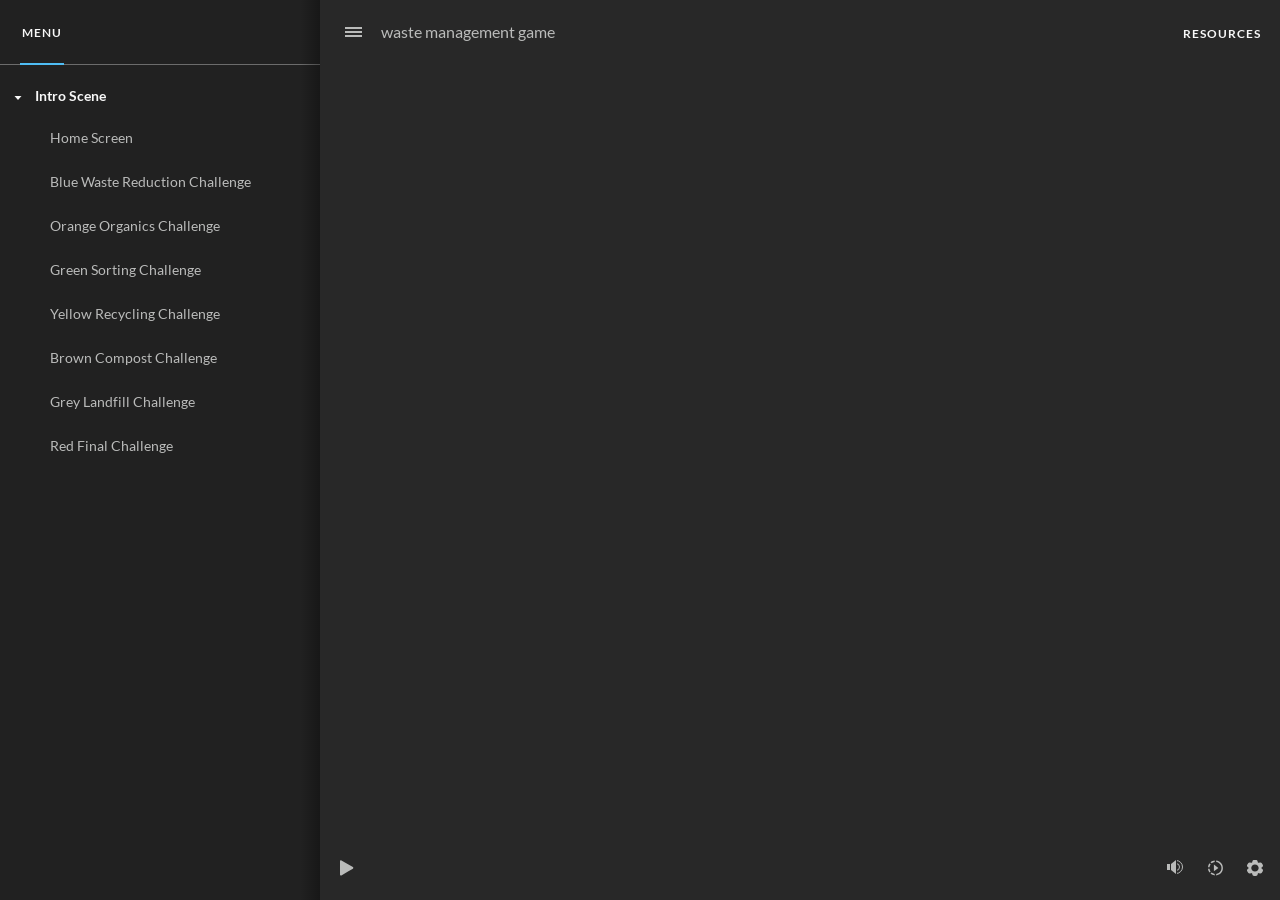
==== index.html @ 579b5b1a "Create index.html" ====
<!doctype html>
<html lang="en-US">
<head>
  <meta charset="utf-8">
  <!-- Created using Storyline 360 x64 - http://www.articulate.com  -->
  <!-- version: 3.101.34961.0 -->
  <title>waste management game</title>
  <meta http-equiv="x-ua-compatible" content="IE=edge"/>
  <meta name="viewport" content="width=device-width,initial-scale=1,user-scalable=no,shrink-to-fit=no,minimal-ui"/>
  <meta name="apple-mobile-web-app-capable" content="yes"/>
  <style>
    html, body { height: 100%; padding: 0; margin: 0 }
    #app { height: 100%; width: 100%; }
  </style>

  <script>
    window.DS = {};
    window.globals = {
      DATA_PATH_BASE: '',
      HAS_FRAME: true,
      HAS_SLIDE: true,

      lmsPresent: true,
      tinCanPresent: false,
      cmi5Present: false,
      aoSupport: false,
      scale: 'Scaled',
      captureRc: false,
      browserSize: 'optimal',
      bgColor: '#282828',
      features: 'DropInBase,JsApiBasics,MultipleQuizTracking,NativePrompts,PlayerSizeOption,TextEntryCharacterLimit',
      themeName: 'unified',
      preloaderColor: '#FFFFFF',
      suppressAnalytics: false,
      productChannel: 'stable',
      publishSource: 'storyline',
      aid: 'aid|985fb593-f6d6-5fd6-b647-81099aec6aef',
      cid: 'd5b5bc59-eb85-4225-a0cb-ba77ba2bf083',
      playerVersion: '3.101.34961.0',
      publishTimestamp: '2026-03-17T21:05:10.3925092Z',
      maxIosVideoElements: 10,
      connectionSettings: { message: 'You%20are%20offline.%20Trying%20to%20reconnect...', useDarkTheme: false, mode: 'disabled' },
      hasFeature: function(feature) {
        return this.features.split(',').includes(feature);
      },
      
      parseParams: function(qs) {
        if (window.globals.parsedParams != null) {
          return window.globals.parsedParams;
        }
        qs = (qs || window.location.search.substr(1)).split('+').join(' ');
        var params = {},
            tokens,
            re = /[?&]?([^=]+)=([^&]*)/g;

        while (tokens = re.exec(qs)) {
          params[decodeURIComponent(tokens[1]).trim()] =
            decodeURIComponent(tokens[2]).trim();
        }
        window.globals.parsedParams = params;
        return params;
      }

    };

    if (window.flagsUnderTest != null) {
      window.globals.features = window.flagsUnderTest.reduce((accum, feature) => {
        if (!accum.includes(feature)) {
          accum.push(feature);
        }
        return accum;
      }, window.globals.features.split(',')).join();
    }
  </script>
  <script>
    var isIe11 = ('ActiveXObject' in window || window.MSBlobBuilder != null)
      && window.msCrypto != null && !window.ActiveXObject;
    if (isIe11) {
      window.globals.unsupportedBrowser = true;
      document.write(atob('[base64]'));
    }
  </script>

  <script>
    if (window.globals.hasFeature('Localization')) {
      
      
    }
  </script>

  <script src="lms/scormdriver.js" charset="utf-8"></script>
  <script>window.THREE = { };</script>
  
</head>
<body style="background: #282828" class="cs-HTML theme-unified">
  <!-- 360 -->
  <script>!function(){var e,i=/iPhone/i,o=/iPod/i,n=/iPad/i,t=/\biOS-universal(?:.+)Mac\b/i,r=/\bAndroid(?:.+)Mobile\b/i,a=/Android/i,d=/(?:SD4930UR|\bSilk(?:.+)Mobile\b)/i,p=/Silk/i,l=/Windows Phone/i,u=/\bWindows(?:.+)ARM\b/i,b=/BlackBerry/i,s=/BB10/i,c=/Opera Mini/i,f=/\b(CriOS|Chrome)(?:.+)Mobile/i,h=/Mobile(?:.+)Firefox\b/i,v=function(e){return void 0!==e&&"MacIntel"===e.platform&&"number"==typeof e.maxTouchPoints&&e.maxTouchPoints>1&&"undefined"==typeof MSStream};e=function(e){var m={userAgent:"",platform:"",maxTouchPoints:0};e||"undefined"==typeof navigator?"string"==typeof e?m.userAgent=e:e&&e.userAgent&&(m={userAgent:e.userAgent,platform:e.platform,maxTouchPoints:e.maxTouchPoints||0}):m={userAgent:navigator.userAgent,platform:navigator.platform,maxTouchPoints:navigator.maxTouchPoints||0};var g=m.userAgent,y=g.split("[FBAN");void 0!==y[1]&&(g=y[0]),void 0!==(y=g.split("Twitter"))[1]&&(g=y[0]);var A=function(e){return function(i){return i.test(e)}}(g),w={apple:{phone:A(i)&&!A(l),ipod:A(o),tablet:!A(i)&&(A(n)||v(m))&&!A(l),universal:A(t),device:(A(i)||A(o)||A(n)||A(t)||v(m))&&!A(l)},amazon:{phone:A(d),tablet:!A(d)&&A(p),device:A(d)||A(p)},android:{phone:!A(l)&&A(d)||!A(l)&&A(r),tablet:!A(l)&&!A(d)&&!A(r)&&(A(p)||A(a)),device:!A(l)&&(A(d)||A(p)||A(r)||A(a))||A(/\bokhttp\b/i)},windows:{phone:A(l),tablet:A(u),device:A(l)||A(u)},other:{blackberry:A(b),blackberry10:A(s),opera:A(c),firefox:A(h),chrome:A(f),device:A(b)||A(s)||A(c)||A(h)||A(f)},any:!1,phone:!1,tablet:!1};return w.any=w.apple.device||w.android.device||w.windows.device||w.other.device,w.phone=w.apple.phone||w.android.phone||w.windows.phone,w.tablet=w.apple.tablet||w.android.tablet||w.windows.tablet,w}(),"object"==typeof exports&&"undefined"!=typeof module?module.exports=e:"function"==typeof define&&define.amd?define((function(){return e})):this.isMobile=e}();
    window.isMobile.apple.tablet = window.isMobile.apple.tablet ||
      (navigator.platform === 'MacIntel' && navigator.maxTouchPoints > 1);
    window.isMobile.apple.device = window.isMobile.apple.device || window.isMobile.apple.tablet;
    window.isMobile.tablet = window.isMobile.tablet || window.isMobile.apple.tablet;
    window.isMobile.any = window.isMobile.any || window.isMobile.apple.tablet;
  </script>

  <div id="focus-sink" tabindex="-1"></div>

  <div id="preso"></div>
  <script>
    (function() {

      var classTypes = [ 'desktop', 'mobile', 'phone', 'tablet' ];

      var addDeviceClasses = function(prefix, testObj) {
        var curr, i;
        for (i = 0; i < classTypes.length; i++) {
          curr = classTypes[i];
          if (testObj[curr]) {
            document.body.classList.add(prefix + curr);
          }
        }
      };

      var params = window.globals.parseParams(),
          isDevicePreview = params.devicepreview === '1',
          isPhoneOverride = params.deviceType === 'phone' || (isDevicePreview && params.phone == '1'),
          isTabletOverride = (params.deviceType === 'tablet' || isDevicePreview) && !isPhoneOverride,
          isMobileOverride = isPhoneOverride || isTabletOverride;

      var deviceView = {
        desktop: !window.isMobile.any && !isMobileOverride,
        mobile: window.isMobile.any || isMobileOverride,
        phone: isPhoneOverride || (window.isMobile.phone && !isTabletOverride),
        tablet: isTabletOverride || window.isMobile.tablet
      };

      window.globals.deviceView = deviceView;
      window.isMobile.desktop = !window.isMobile.any;
      window.isMobile.mobile = window.isMobile.any;

      addDeviceClasses('view-', deviceView);

    })();
  </script>
  
  <script src='story_content/triggers.js' type=text/javascript></script>
<script src='story_content/user.js' type=text/javascript></script>
  <div class="slide-loader"></div>

  <script>
    var doc = document, loader = doc.body.querySelector('.slide-loader'); [ 1, 2, 3 ].forEach(function(n) { var d = doc.createElement('div'); d.style.backgroundColor = window.globals.preloaderColor; d.classList.add('mobile-loader-dot'); d.classList.add('dot' + n); loader.appendChild(d); });
  </script>

  <div class="mobile-load-title-overlay" style="display: none">
    <div class="mobile-load-title">waste management game</div>
  </div>

  <div class="mobile-chrome-warning"></div>

  
<style>
  .warn-connection-dialog {
    display: none;
    background: transparent;
    pointer-events: all;
    position: fixed;
    left: 0;
    top: 0;
    width: 100%;
    height: 100%;
    z-index: 999;
  }

  .warn-connection-content {
    pointer-events: all;
    border-radius: 4px;
    background: white;
    border: 1px solid #E7E7E7;
    color: #333333;
    box-shadow: 0 2px 4px rgba(0, 0, 0, 0.25);
    transition: all 150ms ease-out;
    position: absolute;
    white-space: nowrap;
  }

  .view-phone.is-landscape .warn-connection-content {
    left: 23px;
    bottom: 23px;
  }

  .view-tablet.is-landscape .warn-connection-content {
    left: 50%;
    top: 20px;
    transform: translateX(-50%);
  }

  .view-mobile.is-portrait .warn-connection-content {
    transform: translate(-50%, calc(-100% - 15px));
  }

  .warn-connection-content p {
    display: inline-block;
    margin: 0 8px 0 0;
    line-height: 33px;
    font-size: 11px;
  }

  .warn-connection-content svg {
    position: relative;
    vertical-align: middle;
    margin: 0 2px 2px 8px;
  }

  .view-desktop .warn-connection-content {
    left: 1.5em;
    bottom: 1.5em;
  }

  .view-desktop .warn-connection-content p {
    font-size: 1.1em;
  }

  .is-offline .warn-connection-dialog {
    display: block;
  }

  .is-offline .cs-panel * {
    pointer-events: none !important;
  }

  .is-offline .cs-panel {
    pointer-events: all !important;
  }

  .is-offline #nav-controls * {
    pointer-events: none !important;
  }

  .is-offline #nav-controls {
    pointer-events: all !important;
  }
</style>

<div class="warn-connection-dialog" role="alertdialog" aria-modal="true" tabindex="0" aria-labelledby="warn-connection-message">
  <div class="warn-connection-content">
    <svg width="17" height="15" viewBox="0 0 17 15" xmlns="http://www.w3.org/2000/svg">
      <path fill="#8F0000" stroke="white" d="M16.07,12.98 L15.88,12.23 L9.51,1.21 C8.97,0.26,7.6,0.26,7.06,1.21 L0.69,12.23 C0.15,13.16,0.81,14.36,1.91,14.36 H14.65 C15.47,14.36,16.05,13.7,16.07,12.98 Z"/>
      <path fill="white" stroke="white" d="M8.58,5.5 C8.35,5.28,8.5,5.35,8.21,5.32 C8.09,5.35,7.97,5.49,7.96,5.67 C7.97,5.79,7.98,5.92,7.98,6.04 L7.98,6.04 C7.99,6.17,8,6.31,8.01,6.43 L8.01,6.44 C8.03,6.92,8.06,7.41,8.09,7.9 L8.09,7.9 C8.12,8.39,8.14,8.88,8.17,9.37 C8.17,9.39,8.18,9.42,8.2,9.44 C8.23,9.46,8.25,9.47,8.28,9.47 C8.31,9.47,8.34,9.46,8.35,9.44 C8.37,9.43,8.38,9.4,8.39,9.35 L8.39,9.34 C8.39,9.24,8.4,9.15,8.4,9.05 L8.4,9.05 C8.41,8.96,8.41,8.86,8.42,8.75 C8.43,8.44,8.45,8.12,8.47,7.81 L8.47,7.81 C8.49,7.49,8.51,7.18,8.53,6.87 C8.55,6.46,8.56,6.05,8.59,5.64 L8.6,5.62 C8.6,5.57,8.59,5.53,8.58,5.5 L8.21,5.32 Z"/>
      <circle fill="white" stroke="white" cx="8.3" cy="11.35" r="0.3"/>
    </svg>
    <p id="warn-connection-message">You are offline. Trying to reconnect...</p>
  </div>
</div>

<script>
  (function() {
    window.DS.connection = {
      warningShown: false,
      assets: {},
      loadingAssetGroup: false,
      retryDelay: 500
    };

    var connectionSettings = window.globals.connectionSettings || {};

    var useConnectionMessages = window.AbortController != null &&
      window.location.protocol != 'file:' &&
      connectionSettings.mode === 'normal';

    window.DS.connection.useConnectionMessages = useConnectionMessages;

    var assetCount = 0;
    var checkLoadedId;


    if (useConnectionMessages && connectionSettings != null) {
      var contentEl = document.querySelector('.warn-connection-content');
      var messageEl = contentEl.querySelector('p');

      if (connectionSettings.useDarkTheme) {
        contentEl.style.borderColor = '#BABBBA';
        contentEl.style.backgroundColor = '#282828';
        contentEl.style.color = '#FFFFFF';
      }

      if (connectionSettings.message != null) {
        messageEl.textContent = window.decodeURIComponent(connectionSettings.message);
      }
    }

    function checkAssetsReady() {
      for (var i in DS.connection.assets) {
        if (!DS.connection.assets[i].success) {
          return false;
        }
      }
      return true;
    }

    function stopAssetGroup() {
      if (!useConnectionMessages) { return; }

      assetCount = 0;

      DS.connection.oldAssetGroup = DS.connection.assets;
      DS.connection.assets = {};
      DS.connection.loadingAssetGroup = false;
      clearInterval(checkLoadedId);
    }

    function startAssetGroup() {
      if (!useConnectionMessages) { return; }
      var ticks = 0;
      clearInterval(checkLoadedId);
      checkLoadedId = setInterval(function() {
        var loaded = 0;
        if (assetCount === 0 && loaded === 0) {
          clearInterval(checkLoadedId);
          return;
        }

        for (var i in DS.connection.assets) {
          if (DS.connection.assets[i].success) {
            loaded++;
          }
        }

        if (assetCount === loaded && checkAssetsReady()) {
          for (var i in DS.connection.assets) {
            if (DS.connection.assets[i].action) {
              DS.connection.assets[i].action();
            }
          }
          hideWarning();
          stopAssetGroup();
        }
      }, 100)
    }

    function requiredAsset(url, action, retry, type) {
      if (!useConnectionMessages) { return; }
      if (DS.connection.assets[url]) { return; }

      DS.connection.assets[url] = {
        success: false, action: action, retry: retry, type: type
      };
      assetCount = Object.keys(DS.connection.assets).length;
      if (!DS.connection.loadingAssetGroup) {
        startAssetGroup();
      }
      DS.connection.loadingAssetGroup = true;
    }

    function assetLoaded(url) {
      if (!useConnectionMessages) { return; }
      if (DS.connection.assets[url]) {
        DS.connection.assets[url].success = true;
      }
    }

    function assetFailed(url) {
      if (!useConnectionMessages) { return; }
      if (!DS.connection.assets[url]) {
        if (/\.js$/.test(url) && url.indexOf('transcripts') === -1) {
          setTimeout(function() {
            if (DS.connection.lastSlideLoaded != null) {
              DS.connection.lastSlideLoaded();
            }
          }, DS.connection.retryDelay);
        }
        return;
      }
      if (!DS.connection.warningShown) { showWarning(); }
      if (DS.connection.assets[url].retry) {
        setTimeout(function() {
          if (!DS.connection.assets[url].success) {
            DS.connection.assets[url].retry()
          }
        }, DS.connection.retryDelay);
      }
    }

    function hideWarning() {
      document.body.classList.remove('is-offline');
      DS.connection.warningShown = false;
      enableKeys();
    }
    DS.connection.hideWarning = hideWarning

    function showWarning(btn) {
      document.body.classList.add('is-offline')
      DS.connection.warningShown = true;
      updateWarningPosition();
      disableKeys();
    }

    function updateWarningPosition() {
      if (!DS.connection.warningShown) {
        return;
      }

      var isPortrait = document.body.classList.contains('is-portrait');
      var isMobile = document.body.classList.contains('view-mobile');
      var warningEl = document.querySelector('.warn-connection-content');

      if (isPortrait && isMobile) {
        var slide = document.querySelector('.primary-slide');
        var slideRect = slide != null
          ? slide.getBoundingClientRect()
          : { top: window.innerHeight, left: 0, width: window.innerWidth };

        warningEl.style.top = `${slideRect.top}px`
        warningEl.style.left = `${slideRect.left + slideRect.width / 2}px`
      } else {
        warningEl.style.top = null;
        warningEl.style.left = null;
      }

      window.requestAnimationFrame(updateWarningPosition);
    }

    function onDisableKeyDown(e) {
      e.preventDefault();
      e.stopImmediatePropagation();
    }

    function onDisableKeyUp(e) {
      e.preventDefault();
      e.stopImmediatePropagation();
    }

    var accStyle = document.createElement('style');
    var warnDialogEl = document.querySelector('.warn-connection-dialog');

    function disableKeys() {
      if (DS.views && DS.views.nsStack && DS.views.nsStack.length === 1) {
        DS.views.nsStack[0].tabReachable = false
        DS.views.nsStack[0].updateTabIndex(true, true);
      }

      accStyle.innerHTML = '.acc-shadow-dom { display: none; }';
      document.body.appendChild(accStyle);

      warnDialogEl.parentNode.append(warnDialogEl);
      warnDialogEl.focus();
    }

    function enableKeys() {
      accStyle.remove();
      if (DS.views && DS.views.nsStack && DS.views.nsStack.length === 1 && DS.views.nsStack[0].name === '_frame') {
        DS.views.nsStack[0].tabReachable = true;
        DS.views.nsStack[0].updateTabIndex();
      }
    }

    // these will all be noops if the feature flag isn't set in
    // the data and `window.globals.features`
    DS.connection.requiredAsset = requiredAsset;
    DS.connection.assetLoaded = assetLoaded;
    DS.connection.assetFailed = assetFailed;
    DS.connection.stopAssetGroup = stopAssetGroup;
    DS.connection.startAssetGroup = startAssetGroup;
  })();
</script>


  <script>
    
    if (window.autoSpider && window.vInterfaceObject) {
      document.querySelector('.mobile-load-title-overlay').style.display = 'none';
    }
  </script>

  

  <link rel="stylesheet" href="html5/data/css/output.min.css" data-noprefix/>
</body>
<script src="html5/lib/scripts/bootstrapper.min.js"></script>
</html>
---- html5/data/css/output.min.css ----
@font-face {
  font-family: 'LatoBold Charset1_ Bold071A16AF';
  src: url('[data-uri]');
  font-style: normal;
  font-weight: normal;
}
@font-face {
  font-family: 'Lato Charset1_ 6nSpJlQJ86AD3298';
  src: url('[data-uri]');
  font-style: normal;
  font-weight: normal;
}
@font-face {
  font-family: 'Open Sans ExtraBoldBoldEF5F28B2';
  src: url('[data-uri]');
  font-style: normal;
  font-weight: normal;
}
@font-face {
  font-family: 'Open SansBold CharsBoldED27F5E7';
  src: url('[data-uri]');
  font-style: normal;
  font-weight: normal;
}
@font-face {
  font-family: 'Open Sans Charset1_ 5XW90F143ED';
  src: url('[data-uri]');
  font-style: normal;
  font-weight: normal;
}
@font-face {
  font-family: 'Open Sans ExtraBoldBold211358DA';
  src: url('[data-uri]');
  font-style: normal;
  font-weight: normal;
}
@font-face {
  font-family: 'PrataBold Charset1_BoldBD2FA9AC';
  src: url('[data-uri]');
  font-style: normal;
  font-weight: normal;
}
@font-face {
  font-family: 'Gill Sans Ultra BolBold0AD55588';
  src: url('[data-uri]');
  font-style: normal;
  font-weight: normal;
}
@font-face {
  font-family: 'Gill Sans Ultra BolBold596A9EAB';
  src: url('[data-uri]');
  font-style: normal;
  font-weight: normal;
}
@font-face {
  font-family: 'Open Sans ExtraBoldBoldB10B137E';
  src: url('[data-uri]');
  font-style: normal;
  font-weight: normal;
}
@font-face {
  font-family: 'Open Sans Charset0_v9TY33EDE6F2';
  src: url('[data-uri]');
  font-style: normal;
  font-weight: normal;
}
@font-face {
  font-family: 'Open Sans ExtraBoldBold36D99F68';
  src: url('[data-uri]');
  font-style: normal;
  font-weight: normal;
}
@font-face {
  font-family: 'Open SansBold CharsBoldE47A47C6';
  src: url('[data-uri]');
  font-style: normal;
  font-weight: normal;
}
@font-face {
  font-family: 'PrataBold Charset0_Bold3136DDA8';
  src: url('[data-uri]');
  font-style: normal;
  font-weight: normal;
}
.cs-HTML {
  background: rgba(40, 40, 40, 1);
}
.cs-npnxabnsnfns00011100101 .cs-infopanel  {
  box-shadow: 0 1px 0 rgba(0, 0, 0, 0);
  background: rgba(255, 255, 255, 1);
}
.cs-npnxabnsnfns00011100101 .cs-infopanel .cs-link {
  color: rgba(186, 187, 186, 1);
}
.cs-npnxabnsnfns00011100101 .cs-infopanel .cs-link:hover {
  color: rgba(255, 255, 255, 1);
}
.cs-npnxabnsnfns00011100101 .cs-infopanel .cs-name {
  color: rgba(68, 68, 68, 1);
}
.cs-npnxabnsnfns00011100101 .cs-infopanel .cs-title {
  color: rgba(153, 153, 153, 1);
}
.cs-npnxabnsnfns00011100101 .cs-infopanelpopup  {
  box-shadow: 0 1px 0 rgba(0, 0, 0, 0);
  background: rgba(0, 0, 0, 0);
}
.cs-npnxabnsnfns00011100101 .cs-infopanelpopup .cs-link {
  color: rgba(255, 0, 0, 1);
}
.cs-npnxabnsnfns00011100101 .cs-infopanelpopup .cs-link:hover {
  color: rgba(255, 255, 255, 1);
}
.cs-npnxabnsnfns00011100101 .cs-infopanelpopup .cs-name {
  color: rgba(255, 255, 255, 1);
}
.cs-npnxabnsnfns00011100101 .cs-infopanelpopup .cs-bio {
  color: rgba(186, 187, 186, 1);
}
.cs-npnxabnsnfns00011100101 .cs-timer  {
  color: rgba(186, 187, 186, 1);
}
.cs-npnxabnsnfns00011100101 .cs-duration stop:first-child {
  stop-color: rgba(60, 60, 60, 1);
}
.cs-npnxabnsnfns00011100101 .cs-duration stop:last-child {
  stop-color: rgba(60, 60, 60, 1);
}
.cs-npnxabnsnfns00011100101 .cs-elapsed stop:first-child {
  stop-color: rgba(254, 227, 71, 1);
}
.cs-npnxabnsnfns00011100101 .cs-elapsed stop:last-child {
  stop-color: rgba(254, 227, 71, 1);
}
.cs-npnxabnsnfns00011100101 .cs-timer .cs-pie .cs-innerstroke {
  stroke: rgba(199, 199, 199, 1);
}
.cs-npnxabnsnfns00011100101 .cs-timer .cs-pie .cs-innerborder {
  stroke: rgba(255, 255, 255, 1);
}
.cs-npnxabnsnfns00011100101 .cs-window  {
  box-shadow: 0 8px 5px rgba(0, 0, 0, 0.2);
  border-color: rgba(49, 99, 0, 0);
  background: rgba(33, 33, 33, 1);
  color: rgba(248, 248, 248, 1);
}
.cs-npnxabnsnfns00011100101 .cs-window .cs-diva {
  border-color: rgba(78, 78, 78, 1);
}
.cs-npnxabnsnfns00011100101 .cs-window .cs-divb {
  border-color: rgba(78, 78, 78, 0);
}
.cs-npnxabnsnfns00011100101 .cs-editor .cs-editor-slide {
  color: rgba(226, 226, 226, 1);
}
.cs-npnxabnsnfns00011100101 .cs-editor .cs-editor-html {
  color: rgba(186, 187, 186, 1);
}
.cs-npnxabnsnfns00011100101 .cs-editor .cs-editor-button {
  text-shadow: 0 1px 0 rgba(0, 0, 0, 0);
  color: rgba(255, 255, 255, 1);
  border-color: rgba(211, 211, 211, 1);
  background: rgba(34, 34, 34, 1);
}
.cs-npnxabnsnfns00011100101 .cs-editor .cs-editor-button:hover {
  background: rgba(68, 68, 68, 1);
}
.cs-npnxabnsnfns00011100101 .cs-editor .cs-editor-button:active {
  background: rgba(68, 68, 68, 1);
}
.cs-npnxabnsnfns00011100101 .cs-listitem  {
  color: rgba(186, 187, 186, 1);
  border-color: none;
  border: 1px solid transparent;
}
.cs-npnxabnsnfns00011100101 .cs-listitem:hover {
  background: rgba(255, 255, 255, 0.06);
  border-color: rgba(108, 108, 108, 1) !important;
  border-width: 1px;
  border-radius: 2px;
  border-style: solid;
  box-sizing: border-box;
}
.cs-npnxabnsnfns00011100101 .cs-listitem.hover {
  background: rgba(255, 255, 255, 0.06);
  border-color: rgba(108, 108, 108, 1) !important;
  border-width: 1px;
  border-radius: 2px;
  border-style: solid;
  box-sizing: border-box;
}
.cs-npnxabnsnfns00011100101 .cs-glossary  {
  color: rgba(186, 187, 186, 1);
}
.cs-npnxabnsnfns00011100101 .cs-glossary .cs-scrolling-panel {
  background: rgba(0, 0, 0, 0);
}
.cs-npnxabnsnfns00011100101 .cs-glossary .cs-term.cs-selected .cs-choice-list-trigger {
  color: rgba(255, 255, 255, 1);
  background: rgba(255, 255, 255, 1);
}
.cs-npnxabnsnfns00011100101 .cs-glossary .cs-term.cs-selected .cs-choice-list-trigger:focus {
  color: rgba(255, 255, 255, 1);
  background: rgba(255, 255, 255, 1);
}
.cs-npnxabnsnfns00011100101 .cs-glossary .cs-term:hover .cs-choice-list-trigger {
  background: rgba(186, 187, 186, 1);
}
.cs-npnxabnsnfns00011100101 .cs-glossary .cs-term.hover .cs-choice-list-trigger {
  background: rgba(186, 187, 186, 1);
}
.cs-npnxabnsnfns00011100101 .cs-glossary .cs-term .cs-choice-list-trigger:focus {
  background: rgba(186, 187, 186, 1);
}
.cs-npnxabnsnfns00011100101 .cs-glossary .cs-diva {
  border-color: rgba(0, 0, 0, 0);
}
.cs-npnxabnsnfns00011100101 .cs-glossary .cs-divb {
  border-color: rgba(0, 0, 0, 0);
}
.cs-npnxabnsnfns00011100101 .cs-glossary .cs-divc {
  border-color: rgba(0, 0, 0, 0);
}
.cs-npnxabnsnfns00011100101 .cs-glossary .cs-heading {
  color: rgba(248, 248, 248, 1);
  font-weight: 700;
}
.note-content p span {
  color: rgba(186, 187, 186, 1);
  line-height: 1.4em;
  font-size: 103.769%;
}
.cs-npnxabnsnfns00011100101 .cs-resource .cs-separator {
  border-color: rgba(0, 0, 0, 0);
}
.cs-npnxabnsnfns00011100101 .cs-outline  {
  color: rgba(45, 45, 45, 1);
}
.cs-npnxabnsnfns00011100101 .cs-outline .cs-diva {
  border-color: rgba(0, 0, 0, 0);
}
.cs-npnxabnsnfns00011100101 .cs-outline .cs-divb {
  border-color: rgba(0, 0, 0, 0);
}
.cs-npnxabnsnfns00011100101 .cs-outline .cs-divc {
  border-color: rgba(0, 0, 0, 0);
}
.cs-npnxabnsnfns00011100101 .cs-outline .cs-search-filter:hover {
  color: rgba(0, 0, 0, 0);
}
.cs-npnxabnsnfns00011100101 .cs-outline .cs-search-filter.hover {
  color: rgba(0, 0, 0, 0);
}
.cs-npnxabnsnfns00011100101 .cs-transcript  {
  color: rgba(255, 255, 255, 1);
}
.cs-npnxabnsnfns00011100101 .cs-transcript .cs-div {
  border-color: rgba(0, 0, 0, 0);
}
.cs-npnxabnsnfns00011100101 .cs-tabs:not(.topmenu-item) {
  color: rgba(248, 248, 248, 1);
}
.cs-npnxabnsnfns00011100101 .cs-tabs .cs-inner-button:not(.topmenu-item) {
  text-shadow: 0 1px 0 rgba(0, 0, 0, 0);
}
.cs-npnxabnsnfns00011100101 .cs-tabs:hover:not(.topmenu-item) {
  color: rgba(248, 248, 248, 1);
}
.cs-npnxabnsnfns00011100101 .cs-tabs.cs-selected {
  background: rgba(0, 0, 0, 0);
  color: rgba(248, 248, 248, 1);
}
.cs-npnxabnsnfns00011100101 .cs-seekcontrol  {
  background: rgba(0, 0, 0, 0);
  border-color: rgba(0, 0, 0, 0);
}
.cs-npnxabnsnfns00011100101 .cs-seekcontrol .cs-button:hover .cs-icon {
  fill: rgba(255, 255, 255, 1);
}
.cs-npnxabnsnfns00011100101 .cs-seekcontrol .cs-button.hover .cs-icon {
  fill: rgba(255, 255, 255, 1);
}
.cs-npnxabnsnfns00011100101 .cs-seekcontrol .cs-button .cs-icon-shadow {
  fill: rgba(0, 0, 0, 0);
}
.cs-npnxabnsnfns00011100101 .cs-seekcontrol .cs-button .cs-icon {
  fill: rgba(180, 180, 180, 1);
}
.cs-npnxabnsnfns00011100101 .cs-seekcontrol .cs-seek .cs-fill {
  background: rgba(255, 255, 255, 0.6);
}
.cs-npnxabnsnfns00011100101 .cs-seekcontrol .cs-seek {
  background: rgba(108, 108, 108, 1);
  border-color: rgba(0, 0, 0, 0);
}
.cs-npnxabnsnfns00011100101 .cs-searchinput .cs-input {
  color: rgba(186, 187, 186, 1);
  border-color: rgba(0, 0, 0, 0);
  background: rgba(255, 255, 255, 0.06);
}
.cs-npnxabnsnfns00011100101 .cs-searchinput .cs-input:focus {
  color: rgba(248, 248, 248, 1);
  background: rgba(41, 41, 41, 1);
}
.cs-npnxabnsnfns00011100101 .cs-searchinput .cs-input:hover {
  box-shadow: inset 0 0 1px 0 rgba(69, 126, 19, 0);
}
.cs-npnxabnsnfns00011100101 .cs-searchinput .cs-input.hover {
  box-shadow: inset 0 0 1px 0 rgba(69, 126, 19, 0);
}
.cs-npnxabnsnfns00011100101 .cs-searchinput .cs-button .cs-icon {
  fill: rgba(186, 187, 186, 1);
}
.cs-npnxabnsnfns00011100101 .cs-searchinput .cs-button:hover {
  fill: rgba(63, 133, 0, 1);
}
.cs-npnxabnsnfns00011100101 .cs-searchinput .cs-button.hover {
  fill: rgba(63, 133, 0, 1);
}
.cs-npnxabnsnfns00011100101 .cs-menu  {
  box-shadow: 0 1px 0 rgba(0, 0, 0, 0);
  background: rgba(33, 33, 33, 1);
}
.cs-npnxabnsnfns00011100101 .cs-topmenu-item.active .cs-tab {
  background: rgba(33, 33, 33, 1);
}
.cs-npnxabnsnfns00011100101 .cs-logo  {
  box-shadow: 0 1px 0 rgba(37, 75, 0, 1);
  background: rgba(255, 255, 255, 0);
}
.cs-npnxabnsnfns00011100101 .cs-checkbox  {
  color: rgba(255, 255, 255, 1);
}
.cs-npnxabnsnfns00011100101 .cs-checkbox:hover {
  border-color: rgba(175, 221, 130, 1);
}
.cs-npnxabnsnfns00011100101 .cs-checkbox.hover {
  border-color: rgba(175, 221, 130, 1);
}
.cs-npnxabnsnfns00011100101 .cs-checkbox .cs-box {
  color: rgba(255, 255, 255, 1);
  border-color: rgba(42, 83, 0, 1);
}
.cs-npnxabnsnfns00011100101 .cs-checkbox .cs-box:checked::after {
  color: rgba(43, 196, 0, 1);
}
.cs-npnxabnsnfns00011100101 .cs-button  {
  text-shadow: 0 1px 0 rgba(0, 0, 0, 0);
  color: rgba(186, 187, 186, 1);
  border-color: rgba(0, 0, 0, 0);
  background: rgba(0, 0, 0, 0);
  box-shadow: 0 1px 0 rgba(0, 0, 0, 0);
}
.cs-npnxabnsnfns00011100101 .cs-button .cs-icon {
  fill: rgba(186, 187, 186, 1);
}
.cs-npnxabnsnfns00011100101 .cs-button .cs-icon-shadow {
  fill: rgba(0, 0, 0, 0);
}
.cs-npnxabnsnfns00011100101 .cs-button:hover {
  background: rgba(248, 248, 248, 1);
}
.cs-npnxabnsnfns00011100101 .cs-button.hover {
  background: rgba(248, 248, 248, 1);
}
.cs-npnxabnsnfns00011100101 .cs-button:active {
  background: rgba(0, 0, 0, 0);
}
.cs-npnxabnsnfns00011100101 .cs-button.cs-disabled:hover {
  background: rgba(0, 0, 0, 0);
}
.cs-npnxabnsnfns00011100101 .cs-button.cs-disabled.hover {
  background: rgba(0, 0, 0, 0);
}
.cs-npnxabnsnfns00011100101 .cs-button.cs-disabled:active {
  background: rgba(0, 0, 0, 0);
}
.cs-npnxabnsnfns00011100101 .cs-button.cs-volume:hover {
  background: rgba(0, 0, 0, 0);
}
.cs-npnxabnsnfns00011100101 .cs-button.cs-volume.hover {
  background: rgba(0, 0, 0, 0);
}
.cs-npnxabnsnfns00011100101 .cs-button.cs-volume:active {
  background: rgba(0, 0, 0, 0);
}
.cs-npnxabnsnfns00011100101.cs-base  {
  color: rgba(186, 187, 186, 1);
  border-color: rgba(40, 40, 40, 1);
  background: rgba(40, 40, 40, 1);
}
.cs-npnxabnsnfns00011100101.cs-base .cs-separator .cs-diva {
  background: rgba(69, 69, 69, 1);
}
.cs-npnxabnsnfns00011100101.cs-base .cs-separator .cs-divb {
  background: rgba(0, 0, 0, 0);
}
.cs-npnxabnsnfns00011100101.cs-base .cs-topmenu-item.active .cs-tab {
  border-color: rgba(69, 69, 69, 1);
}
.cs-npnxabnsnfns00011100101.cs-base .cs-topmenu-item.active .cs-panel {
  border-color: rgba(69, 69, 69, 1);
}
.cs-npnxabnsnfns00011100101.cs-base .cs-left {
  background: rgba(33, 33, 33, 1);
}
.cs-npnxabnsnfns00011100101.cs-base .cs-area-primary .cs-slide-container {
  background: rgba(40, 40, 40, 1);
}
.cs-npnxabnsnfns00011100101.cs-base.cs-custom-theme .cs-brandhighlight-bg {
  background: rgba(79, 189, 244, 1) !important;
}
.cs-npnxabnsnfns00011100101.cs-base.cs-custom-theme .cs-brandhighlight-secondary-bg {
  background: rgba(255, 255, 255, 1) !important;
}
.cs-npnxabnsnfns00011100101.cs-base.cs-custom-theme .cs-brandhighlight-border {
  border-color: rgba(79, 189, 244, 1) !important;
}
.cs-npnxabnsnfns00011100101.cs-base.cs-custom-theme .cs-brandhighlight-text {
  color: rgba(79, 189, 244, 1) !important;
}
.cs-npnxabnsnfns00011100101.cs-base.cs-custom-theme .cs-brandhighlight-fill {
  fill: rgba(79, 189, 244, 1) !important;
}
.cs-npnxabnsnfns00011100101.cs-base.cs-custom-theme .cs-listitem.cs-selected {
  background-color: rgba(255, 255, 255, 0.06) !important;
}
.cs-npnxabnsnfns00011100101 .cs-volume::-moz-range-thumb {
  border-color: rgba(43, 85, 0, 1);
  box-shadow: inset 0 0 1px 0 rgba(43, 85, 0, 1);
  background: rgba(255, 255, 255, 1);
}
.cs-npnxabnsnfns00011100101 .cs-volume::-ms-thumb {
  border-color: rgba(43, 85, 0, 1);
  box-shadow: inset 0 0 1px 0 rgba(43, 85, 0, 1);
  background: rgba(255, 255, 255, 1);
}
.cs-npnxabnsnfns00011100101 .cs-volume::-webkit-slider-thumb {
  border-color: rgba(43, 85, 0, 1);
  box-shadow: inset 0 0 1px 0 rgba(43, 85, 0, 1);
  background: rgba(255, 255, 255, 1);
}
.cs-npnxabnsnfns00011100101 .cs-volume::-moz-range-track {
  border-color: rgba(66, 140, 1, 1);
  background: rgba(108, 108, 108, 1);
}
.cs-npnxabnsnfns00011100101 .cs-volume::-ms-track {
  border-color: rgba(66, 140, 1, 1);
  background: rgba(108, 108, 108, 1);
}
.cs-npnxabnsnfns00011100101 .cs-volume::-webkit-slider-runnable-track {
  border-color: rgba(66, 140, 1, 1);
  background: rgba(108, 108, 108, 1);
}
body.show-focus .tab-focus-box {
  box-shadow: 0 0 0 1px rgba(255, 255, 0, 1), 0 0 0 3px rgba(0, 32, 96, 1), 0 0 5px 5px rgba(255, 255, 0, 1);
  border-color: transparent;
  outline: 2px transparent solid;
}
.skipnav {
  box-shadow: 0 0 0 1px rgba(255, 255, 0, 1), 0 0 0 3px rgba(0, 32, 96, 1), 0 0 5px 5px rgba(255, 255, 0, 1);
  border-color: transparent;
  outline: 2px transparent solid;
}
.cs-npnxabnsnfns00011100101 .cs-listitem:hover {
  color: none;
}
.cs-npnxabnsnfns00011100101 .cs-listitem.hover {
  color: none;
}
.cs-npnxabnsnfns00011100101 .cs-listitem.cs-viewed {
  color: #BABBBA;
}
.cs-npnxabnsnfns00011100101 .cs-listitem {
  color: #BABBBA;
}
.cs-npnxabnsnfns00011100101 .cs-listitem:hover .cs-icon-carrot * {
  fill: none;
}
.cs-npnxabnsnfns00011100101 .cs-listitem.hover .cs-icon-carrot * {
  fill: none;
}
.cs-npnxabnsnfns00011100101 .cs-listitem .cs-icon-carrot {
  color: none;
  top: calc(3px);
}
.cs-npnxabnsnfns00011100101 .cs-listitem .cs-icon-carrot .cs-shadow {
  color: #F8F8F8;
}
.cs-npnxabnsnfns00011100101 .item-collapsible .is-scene {
  color: #F8F8F8 !important;
  font-weight: 700;
}
.cs-npnxabnsnfns00011100101 .is-scene .cs-icon-carrot * {
  color: #F8F8F8 !important;
  font-weight: 700;
}
.cs-npnxabnsnfns00011100101 .is-scene:not(.outline-links-collapse) > a {
  color: #F8F8F8;
}
.cs-npnxabnsnfns00011100101 .is-scene:not(.outline-links-collapse) .cs-icon-carrot * {
  fill: none !important;
  color: #F8F8F8 !important;
}
.cs-npnxabnsnfns00011100101 .tabs, .cs-npnxabnsnfns00011100101 .cs-logo {
  border-bottom: 1px solid rgba(108, 108, 108, 1);
}
.cs-npnxabnsnfns00011100101 .area-secondary-wrapper:after {
  background-image: url('[data-uri]');
  background-size: 100%;
}
.cs-npnxabnsnfns00011100101 .panel-footer {
  background: #212121;
}
.cs-npnxabnsnfns00011100101 #outline-search {
  background: rgba(255, 255, 255, 0.06);
  border-color: rgba(108, 108, 108, 1);
  border-width: 1px;
  border-style: solid;
}
.cs-npnxabnsnfns00011100101 .topmenu-panel #outline-search {
  background: #545454;
}
.cs-npnxabnsnfns00011100101 .search-icon circle, .cs-npnxabnsnfns00011100101 .search-icon path {
  stroke: #BABBBA;
}
.cs-npnxabnsnfns00011100101 #outline-search input[type   =search] {
  color: #F8F8F8;
}
.cs-npnxabnsnfns00011100101 #outline-search ::-webkit-input-placeholder {
  color: #BABBBA !important;
}
.cs-npnxabnsnfns00011100101 #outline-search :-ms-input-placeholder {
  color: #BABBBA !important;
}
.cs-npnxabnsnfns00011100101 #outline-search ::-moz-placeholder {
  color: #BABBBA !important;
  opacity: 1;
}
.cs-npnxabnsnfns00011100101 .cs-topmenu-item.active, body:not(.is-touchable-tablet) .cs-npnxabnsnfns00011100101 .cs-topmenu-item:hover {
  color: #F8F8F8;
}
.cs-npnxabnsnfns00011100101 .cs-topmenu-item.button-tapped {
  color: #F8F8F8;
}
.cs-npnxabnsnfns00011100101 .cs-topmenu-item.active .cs-tab, .cs-npnxabnsnfns00011100101 .cs-topmenu-item .cs-tab {
  background: transparent !important;
  border: none !important;
}
.cs-npnxabnsnfns00011100101 .top-tabs-drop-icon div {
  background: #BABBBA;
}
.cs-npnxabnsnfns00011100101 .cs-panel.topmenu-panel .panel-content, .cs-npnxabnsnfns00011100101 .top-tabs-drop {
  background: #212121;
}
.cs-npnxabnsnfns00011100101 .cs-topmenu-item.active .cs-panel {
  background: #212121;
}
.cs-npnxabnsnfns00011100101 .cs-menu.topmenu-panel, .cs-npnxabnsnfns00011100101 .top-tabs-drop {
  border: 1px solid rgba(69, 69, 69, 1) !important;
  border-radius: 3px;
}
.cs-npnxabnsnfns00011100101 .resources .resources-list a:hover {
  background: rgba(255, 255, 255, 0.06);
}
body:not(.is-touchable-tablet) .cs-npnxabnsnfns00011100101 .resources .resources-list a:hover {
  background: rgba(255, 255, 255, 0.06);
}
.cs-npnxabnsnfns00011100101 .resources .resources-list a.hover {
  background: rgba(255, 255, 255, 0.06);
}
body:not(.is-touchable-tablet) .cs-npnxabnsnfns00011100101 .resources .resources-list a.hover {
  background: rgba(255, 255, 255, 0.06);
}
.cs-npnxabnsnfns00011100101 .resources .resources-list a.button-tapped {
  background: rgba(255, 255, 255, 0.06);
}
.cs-npnxabnsnfns00011100101 .cs-icon path, .cs-npnxabnsnfns00011100101 .cs-icon rect, .cs-npnxabnsnfns00011100101 .cs-icon polygon, .cs-npnxabnsnfns00011100101 .menu-icon-wrapper.menu-icon-wrapper-hover path {
  fill: #BABBBA;
}
.cs-npnxabnsnfns00011100101 .cs-icon .icon-stroke-only {
  fill: none !important;
  stroke: #BABBBA !important;
}
body:not(.is-touchable-tablet) .cs-npnxabnsnfns00011100101 .cs-button:hover .cs-icon path, body:not(.is-touchable-tablet) .cs-npnxabnsnfns00011100101 .cs-button:hover .cs-icon rect, body:not(.is-touchable-tablet) .cs-npnxabnsnfns00011100101 .cs-button:hover .cs-icon polygon {
  fill: #F8F8F8;
}
body:not(.is-touchable-tablet) .cs-npnxabnsnfns00011100101 .cs-tabs:hover .search-icon circle, body:not(.is-touchable-tablet) .cs-npnxabnsnfns00011100101 .cs-tabs:hover .search-icon path {
  stroke: #F8F8F8;
}
.cs-npnxabnsnfns00011100101 .cs-button.button-tapped .cs-icon path, .cs-npnxabnsnfns00011100101 .cs-button.button-tapped .cs-icon rect, .cs-npnxabnsnfns00011100101 .cs-button.button-tapped .cs-icon polygon {
  fill: #F8F8F8;
}
body:not(.is-touchable-tablet) .cs-npnxabnsnfns00011100101 .cs-button:hover .cs-icon .icon-stroke-only {
  fill: none !important;
  stroke: #F8F8F8 !important;
}
.cs-npnxabnsnfns00011100101 .cs-button:button-tapped .cs-icon .icon-stroke-only {
  fill: none !important;
  stroke: #F8F8F8 !important;
}
.cs-npnxabnsnfns00011100101 .menu-icon-wrapper.menu-icon-wrapper-hover svg path {
  fill: #F8F8F8;
}
.floating-sidebar:not(.sidebar-closed) .cs-npnxabnsnfns00011100101 #hamburger .menu-icon-wrapper svg path {
  fill: #BABBBA;
}
.floating-sidebar:not(.sidebar-closed) .cs-npnxabnsnfns00011100101 #hamburger .menu-icon-wrapper.menu-icon-wrapper-hover svg path {
  fill: #F8F8F8;
}
.cs-npnxabnsnfns00011100101 .volume .btn:before {
  background-image: url('[data-uri]');
}
.cs-npnxabnsnfns00011100101 .volume-track {
  background: #6C6C6C;
}
.cs-npnxabnsnfns00011100101 .volume-icon circle {
  stroke: #BABBBA;
}
.cs-npnxabnsnfns00011100101 .cs-settings > .settings-panel {
  background: #212121;
  border: 1px solid rgba(69, 69, 69, 1) !important;
  border-radius: 3px;
}
.cs-npnxabnsnfns00011100101 .cs-settings > .panel-down-arrow {
  fill: #212121;
}
.cs-npnxabnsnfns00011100101 .switch-toggle .border {
  stroke: #7C7C7C;
}
.cs-npnxabnsnfns00011100101 .switch-toggle .thumb-off .thumb {
  fill: #A2A2A2;
}
.cs-npnxabnsnfns00011100101 .switch-toggle .thumb-on .track {
  fill: rgba(79, 189, 244, 1);
}
.cs-npnxabnsnfns00011100101 .switch-toggle .thumb-off .track {
  fill: rgba(255, 255, 255, 0.1);
}
.cs-npnxabnsnfns00011100101 .switch-label {
  color: #BABBBA;
}
.cs-npnxabnsnfns00011100101 .cs-panel .scrollarea-btn:after {
  background: rgba(179, 180, 179, 0.75);
}
.scrollarea-scrollbar:hover .scrollarea-btn:after, .scrollarea-scrollbar.highlight-scrollbar .scrollarea-btn:after {
  background: rgba(179, 180, 179, 0.75);
}
.floating-sidebar .sidebar-overlay {
  background: rgba(0, 0, 0, 0.85);
}
.cs-npnxabnsnfns00011100101 .overlay-message {
  background: rgba(0, 0, 0, 0.85);
}
.cs-npnxabnsnfns00011100101 .top-ui-bg, .cs-npnxabnsnfns00011100101 .bottom-ui-bg, .cs-npnxabnsnfns00011100101 .right-ui-bg, .cs-npnxabnsnfns00011100101 .left-ui-bg {
  background: rgba(40, 40, 40, 0.8);
}
.cs-npnxabnsnfns00011100101 .circle-progress-bg {
  fill: #282828;
}
.cs-npnxabnsnfns00011100101 .circle-progress-well {
  fill: #6C6C6C;
}
.cs-npnxabnsnfns00011100101 .circle-progress-pie {
  stroke: #6C6C6C;
}
.cs-npnxabnsnfns00011100101 .lightbox .option-pane {
  background: rgba(40, 40, 40, 0.8);
}
.cs-npnxabnsnfns00011100101 .lightbox .option-pane:before {
  background: #282828;
}
.cs-npnxabnsnfns00011100101 .message-window {
  background: #212121;
  border: 1px solid rgba(255, 255, 255, 1) !important;
  border-radius: 3px;
}
.cs-npnxabnsnfns00011100101 .message-window-header p, .cs-npnxabnsnfns00011100101 .message-window-text {
  color: #F8F8F8;
}
.cs-npnxabnsnfns00011100101 .message-window-header p {
  border-bottom: 1px solid rgba(255, 255, 255, 1);
}
.cs-npnxabnsnfns00011100101 .message-window button.slide-object-button {
  border: 1px solid rgba(255, 255, 255, 1) !important;
}
.cs-npnxabnsnfns00011100101 .message-window button.slide-object-button:hover {
  background: rgba(255, 255, 255, 0.06) !important;
}
.message-window .slide-object-button tspan, .message-window .slide-object-button-text tspan {
  fill: #F8F8F8 !important;
}
body:not(.is-touchable-tablet) .cs-npnxabnsnfns00011100101 .cs-button:hover .text {
  color: #F8F8F8;
}
.cs-npnxabnsnfns00011100101 .cs-button.button-tapped .text {
  color: #F8F8F8;
}
.cs-npnxabnsnfns00011100101.cs-base {
  background: #282828;
}
.cs-npnxabnsnfns00011100101 .cs-menu {
  background: transparent;
}
.cs-npnxabnsnfns00011100101 .progress-bar .progress-bar-fill:after {
  background: #FFFFFF !important;
}
.cs-npnxabnsnfns00011100101 .volume-dot {
  background: #FFFFFF !important;
}
.fn-npnxnanbsnfns00011100101 {
  font-family: 'Lato22AB4CAF';
  -webkit-font-variant-ligatures: no-common-ligatures;
  font-variant-ligatures: no-common-ligatures;
}
.fn-pxabnsnfns00011100101 {
  font-family: 'Lato22AB4CAF';
  -webkit-font-variant-ligatures: no-common-ligatures;
  font-variant-ligatures: no-common-ligatures;
}
.fn-npxnabnsnfns00011100101 {
  font-family: 'Lato22AB4CAF';
  -webkit-font-variant-ligatures: no-common-ligatures;
  font-variant-ligatures: no-common-ligatures;
}
.fn-npnxnanbnsnfns00011100101 {
  font-family: 'Lato22AB4CAF';
  -webkit-font-variant-ligatures: no-common-ligatures;
  font-variant-ligatures: no-common-ligatures;
}
.fn-pxabnsnfns00011100100 {
  font-family: 'Lato22AB4CAF';
  -webkit-font-variant-ligatures: no-common-ligatures;
  font-variant-ligatures: no-common-ligatures;
}
.fn-npnxabnsnfns00011100101 {
  font-family: 'Lato22AB4CAF';
  -webkit-font-variant-ligatures: no-common-ligatures;
  font-variant-ligatures: no-common-ligatures;
}
@font-face {
  font-family: 'Lato22AB4CAF';
  src: url('[data-uri]');
  font-style: normal;
  font-weight: bold;
}
@font-face {
  font-family: 'Lato22AB4CAF';
  src: url('[data-uri]');
  font-style: normal;
  font-weight: normal;
}
.cs-ResumePromptSlide .cs-5g6VIlHMjsH-ResumePromptSlide-btn0 {
  color: rgba(255, 255, 255, 1);
  border-color: rgba(211, 211, 211, 1);
  background: rgba(34, 34, 34, 1);
  text-shadow: 0 1px 0 rgba(0, 0, 0, 0);
}
.cs-ResumePromptSlide .cs-5g6VIlHMjsH-ResumePromptSlide-btn0 .cs-html {
  color: rgba(186, 187, 186, 1);
}
.cs-ResumePromptSlide .cs-5g6VIlHMjsH-ResumePromptSlide-btn0 .cs-slide {
  border-color: rgba(226, 226, 226, 1);
}
.cs-ResumePromptSlide .cs-5g6VIlHMjsH-ResumePromptSlide-btn0:hover {
  background: rgba(68, 68, 68, 1);
}
.cs-ResumePromptSlide .cs-5g6VIlHMjsH-ResumePromptSlide-btn0:active {
  background: rgba(68, 68, 68, 1);
}
.cs-ResumePromptSlide .cs-5g6VIlHMjsH-ResumePromptSlide-btn1 {
  color: rgba(255, 255, 255, 1);
  border-color: rgba(211, 211, 211, 1);
  background: rgba(34, 34, 34, 1);
  text-shadow: 0 1px 0 rgba(0, 0, 0, 0);
}
.cs-ResumePromptSlide .cs-5g6VIlHMjsH-ResumePromptSlide-btn1 .cs-html {
  color: rgba(186, 187, 186, 1);
}
.cs-ResumePromptSlide .cs-5g6VIlHMjsH-ResumePromptSlide-btn1 .cs-slide {
  border-color: rgba(226, 226, 226, 1);
}
.cs-ResumePromptSlide .cs-5g6VIlHMjsH-ResumePromptSlide-btn1:hover {
  background: rgba(68, 68, 68, 1);
}
.cs-ResumePromptSlide .cs-5g6VIlHMjsH-ResumePromptSlide-btn1:active {
  background: rgba(68, 68, 68, 1);
}
.cs-ExternalInterfaceErrorSlide .cs-buttonOK {
  color: rgba(255, 255, 255, 1);
  border-color: rgba(211, 211, 211, 1);
  background: rgba(34, 34, 34, 1);
  text-shadow: 0 1px 0 rgba(0, 0, 0, 0);
}
.cs-ExternalInterfaceErrorSlide .cs-buttonOK .cs-html {
  color: rgba(186, 187, 186, 1);
}
.cs-ExternalInterfaceErrorSlide .cs-buttonOK .cs-slide {
  border-color: rgba(226, 226, 226, 1);
}
.cs-ExternalInterfaceErrorSlide .cs-buttonOK:hover {
  background: rgba(68, 68, 68, 1);
}
.cs-ExternalInterfaceErrorSlide .cs-buttonOK:active {
  background: rgba(68, 68, 68, 1);
}
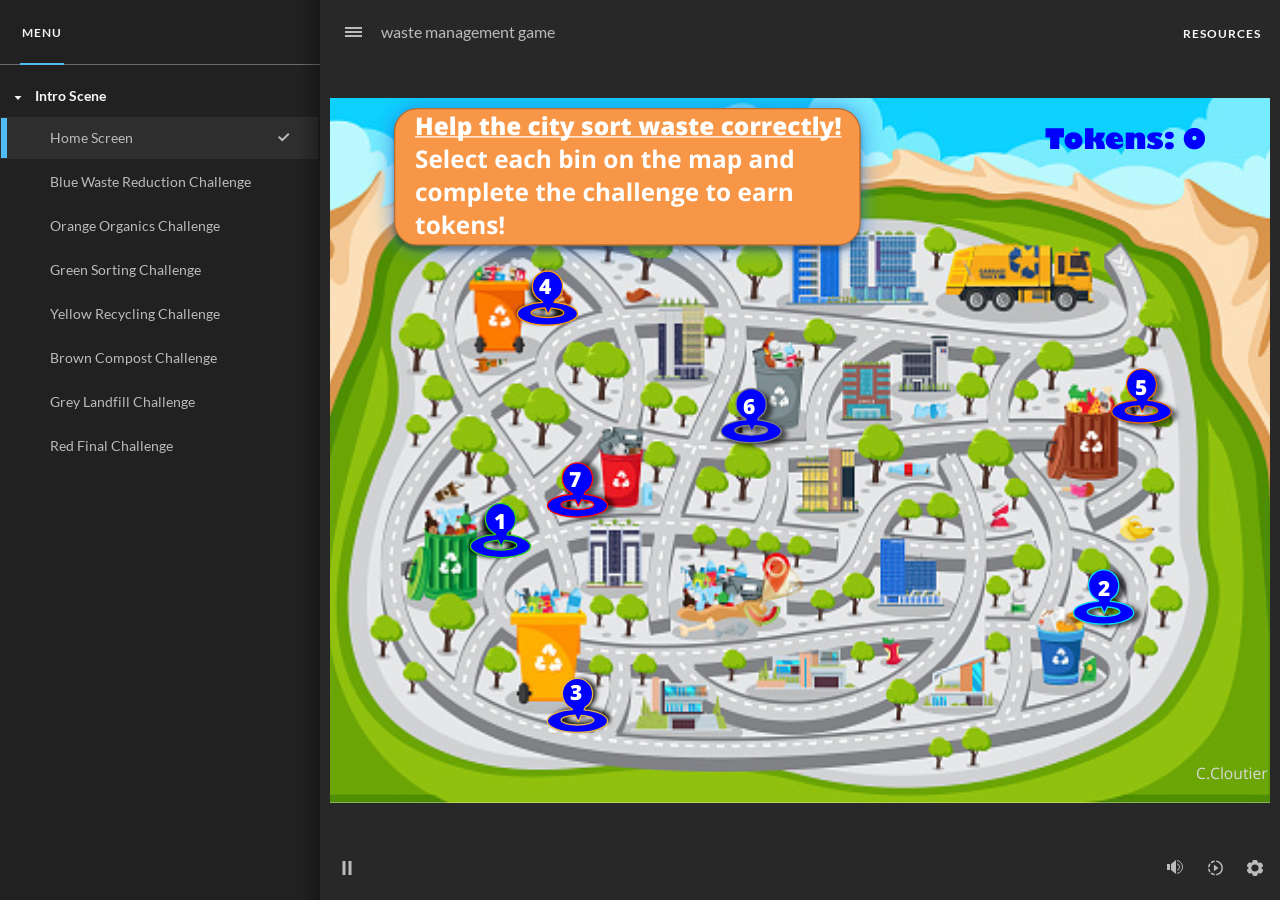
==== commit 0c2728d4: "Rename story.html to index.html" ====
--- a/index.html
+++ b/index.html
@@ -1,478 +1,478 @@
-<!doctype html>
-<html lang="en-US">
-<head>
-  <meta charset="utf-8">
-  <!-- Created using Storyline 360 x64 - http://www.articulate.com  -->
-  <!-- version: 3.101.34961.0 -->
-  <title>waste management game</title>
-  <meta http-equiv="x-ua-compatible" content="IE=edge"/>
-  <meta name="viewport" content="width=device-width,initial-scale=1,user-scalable=no,shrink-to-fit=no,minimal-ui"/>
-  <meta name="apple-mobile-web-app-capable" content="yes"/>
-  <style>
-    html, body { height: 100%; padding: 0; margin: 0 }
-    #app { height: 100%; width: 100%; }
-  </style>
-
-  <script>
-    window.DS = {};
-    window.globals = {
-      DATA_PATH_BASE: '',
-      HAS_FRAME: true,
-      HAS_SLIDE: true,
-
-      lmsPresent: true,
-      tinCanPresent: false,
-      cmi5Present: false,
-      aoSupport: false,
-      scale: 'Scaled',
-      captureRc: false,
-      browserSize: 'optimal',
-      bgColor: '#282828',
-      features: 'DropInBase,JsApiBasics,MultipleQuizTracking,NativePrompts,PlayerSizeOption,TextEntryCharacterLimit',
-      themeName: 'unified',
-      preloaderColor: '#FFFFFF',
-      suppressAnalytics: false,
-      productChannel: 'stable',
-      publishSource: 'storyline',
-      aid: 'aid|985fb593-f6d6-5fd6-b647-81099aec6aef',
-      cid: 'd5b5bc59-eb85-4225-a0cb-ba77ba2bf083',
-      playerVersion: '3.101.34961.0',
-      publishTimestamp: '2026-03-17T21:05:10.3925092Z',
-      maxIosVideoElements: 10,
-      connectionSettings: { message: 'You%20are%20offline.%20Trying%20to%20reconnect...', useDarkTheme: false, mode: 'disabled' },
-      hasFeature: function(feature) {
-        return this.features.split(',').includes(feature);
-      },
-      
-      parseParams: function(qs) {
-        if (window.globals.parsedParams != null) {
-          return window.globals.parsedParams;
-        }
-        qs = (qs || window.location.search.substr(1)).split('+').join(' ');
-        var params = {},
-            tokens,
-            re = /[?&]?([^=]+)=([^&]*)/g;
-
-        while (tokens = re.exec(qs)) {
-          params[decodeURIComponent(tokens[1]).trim()] =
-            decodeURIComponent(tokens[2]).trim();
-        }
-        window.globals.parsedParams = params;
-        return params;
-      }
-
-    };
-
-    if (window.flagsUnderTest != null) {
-      window.globals.features = window.flagsUnderTest.reduce((accum, feature) => {
-        if (!accum.includes(feature)) {
-          accum.push(feature);
-        }
-        return accum;
-      }, window.globals.features.split(',')).join();
-    }
-  </script>
-  <script>
-    var isIe11 = ('ActiveXObject' in window || window.MSBlobBuilder != null)
-      && window.msCrypto != null && !window.ActiveXObject;
-    if (isIe11) {
-      window.globals.unsupportedBrowser = true;
-      document.write(atob('[base64]'));
-    }
-  </script>
-
-  <script>
-    if (window.globals.hasFeature('Localization')) {
-      
-      
-    }
-  </script>
-
-  <script src="lms/scormdriver.js" charset="utf-8"></script>
-  <script>window.THREE = { };</script>
-  
-</head>
-<body style="background: #282828" class="cs-HTML theme-unified">
-  <!-- 360 -->
-  <script>!function(){var e,i=/iPhone/i,o=/iPod/i,n=/iPad/i,t=/\biOS-universal(?:.+)Mac\b/i,r=/\bAndroid(?:.+)Mobile\b/i,a=/Android/i,d=/(?:SD4930UR|\bSilk(?:.+)Mobile\b)/i,p=/Silk/i,l=/Windows Phone/i,u=/\bWindows(?:.+)ARM\b/i,b=/BlackBerry/i,s=/BB10/i,c=/Opera Mini/i,f=/\b(CriOS|Chrome)(?:.+)Mobile/i,h=/Mobile(?:.+)Firefox\b/i,v=function(e){return void 0!==e&&"MacIntel"===e.platform&&"number"==typeof e.maxTouchPoints&&e.maxTouchPoints>1&&"undefined"==typeof MSStream};e=function(e){var m={userAgent:"",platform:"",maxTouchPoints:0};e||"undefined"==typeof navigator?"string"==typeof e?m.userAgent=e:e&&e.userAgent&&(m={userAgent:e.userAgent,platform:e.platform,maxTouchPoints:e.maxTouchPoints||0}):m={userAgent:navigator.userAgent,platform:navigator.platform,maxTouchPoints:navigator.maxTouchPoints||0};var g=m.userAgent,y=g.split("[FBAN");void 0!==y[1]&&(g=y[0]),void 0!==(y=g.split("Twitter"))[1]&&(g=y[0]);var A=function(e){return function(i){return i.test(e)}}(g),w={apple:{phone:A(i)&&!A(l),ipod:A(o),tablet:!A(i)&&(A(n)||v(m))&&!A(l),universal:A(t),device:(A(i)||A(o)||A(n)||A(t)||v(m))&&!A(l)},amazon:{phone:A(d),tablet:!A(d)&&A(p),device:A(d)||A(p)},android:{phone:!A(l)&&A(d)||!A(l)&&A(r),tablet:!A(l)&&!A(d)&&!A(r)&&(A(p)||A(a)),device:!A(l)&&(A(d)||A(p)||A(r)||A(a))||A(/\bokhttp\b/i)},windows:{phone:A(l),tablet:A(u),device:A(l)||A(u)},other:{blackberry:A(b),blackberry10:A(s),opera:A(c),firefox:A(h),chrome:A(f),device:A(b)||A(s)||A(c)||A(h)||A(f)},any:!1,phone:!1,tablet:!1};return w.any=w.apple.device||w.android.device||w.windows.device||w.other.device,w.phone=w.apple.phone||w.android.phone||w.windows.phone,w.tablet=w.apple.tablet||w.android.tablet||w.windows.tablet,w}(),"object"==typeof exports&&"undefined"!=typeof module?module.exports=e:"function"==typeof define&&define.amd?define((function(){return e})):this.isMobile=e}();
-    window.isMobile.apple.tablet = window.isMobile.apple.tablet ||
-      (navigator.platform === 'MacIntel' && navigator.maxTouchPoints > 1);
-    window.isMobile.apple.device = window.isMobile.apple.device || window.isMobile.apple.tablet;
-    window.isMobile.tablet = window.isMobile.tablet || window.isMobile.apple.tablet;
-    window.isMobile.any = window.isMobile.any || window.isMobile.apple.tablet;
-  </script>
-
-  <div id="focus-sink" tabindex="-1"></div>
-
-  <div id="preso"></div>
-  <script>
-    (function() {
-
-      var classTypes = [ 'desktop', 'mobile', 'phone', 'tablet' ];
-
-      var addDeviceClasses = function(prefix, testObj) {
-        var curr, i;
-        for (i = 0; i < classTypes.length; i++) {
-          curr = classTypes[i];
-          if (testObj[curr]) {
-            document.body.classList.add(prefix + curr);
-          }
-        }
-      };
-
-      var params = window.globals.parseParams(),
-          isDevicePreview = params.devicepreview === '1',
-          isPhoneOverride = params.deviceType === 'phone' || (isDevicePreview && params.phone == '1'),
-          isTabletOverride = (params.deviceType === 'tablet' || isDevicePreview) && !isPhoneOverride,
-          isMobileOverride = isPhoneOverride || isTabletOverride;
-
-      var deviceView = {
-        desktop: !window.isMobile.any && !isMobileOverride,
-        mobile: window.isMobile.any || isMobileOverride,
-        phone: isPhoneOverride || (window.isMobile.phone && !isTabletOverride),
-        tablet: isTabletOverride || window.isMobile.tablet
-      };
-
-      window.globals.deviceView = deviceView;
-      window.isMobile.desktop = !window.isMobile.any;
-      window.isMobile.mobile = window.isMobile.any;
-
-      addDeviceClasses('view-', deviceView);
-
-    })();
-  </script>
-  
-  <script src='story_content/triggers.js' type=text/javascript></script>
-<script src='story_content/user.js' type=text/javascript></script>
-  <div class="slide-loader"></div>
-
-  <script>
-    var doc = document, loader = doc.body.querySelector('.slide-loader'); [ 1, 2, 3 ].forEach(function(n) { var d = doc.createElement('div'); d.style.backgroundColor = window.globals.preloaderColor; d.classList.add('mobile-loader-dot'); d.classList.add('dot' + n); loader.appendChild(d); });
-  </script>
-
-  <div class="mobile-load-title-overlay" style="display: none">
-    <div class="mobile-load-title">waste management game</div>
-  </div>
-
-  <div class="mobile-chrome-warning"></div>
-
-  
-<style>
-  .warn-connection-dialog {
-    display: none;
-    background: transparent;
-    pointer-events: all;
-    position: fixed;
-    left: 0;
-    top: 0;
-    width: 100%;
-    height: 100%;
-    z-index: 999;
-  }
-
-  .warn-connection-content {
-    pointer-events: all;
-    border-radius: 4px;
-    background: white;
-    border: 1px solid #E7E7E7;
-    color: #333333;
-    box-shadow: 0 2px 4px rgba(0, 0, 0, 0.25);
-    transition: all 150ms ease-out;
-    position: absolute;
-    white-space: nowrap;
-  }
-
-  .view-phone.is-landscape .warn-connection-content {
-    left: 23px;
-    bottom: 23px;
-  }
-
-  .view-tablet.is-landscape .warn-connection-content {
-    left: 50%;
-    top: 20px;
-    transform: translateX(-50%);
-  }
-
-  .view-mobile.is-portrait .warn-connection-content {
-    transform: translate(-50%, calc(-100% - 15px));
-  }
-
-  .warn-connection-content p {
-    display: inline-block;
-    margin: 0 8px 0 0;
-    line-height: 33px;
-    font-size: 11px;
-  }
-
-  .warn-connection-content svg {
-    position: relative;
-    vertical-align: middle;
-    margin: 0 2px 2px 8px;
-  }
-
-  .view-desktop .warn-connection-content {
-    left: 1.5em;
-    bottom: 1.5em;
-  }
-
-  .view-desktop .warn-connection-content p {
-    font-size: 1.1em;
-  }
-
-  .is-offline .warn-connection-dialog {
-    display: block;
-  }
-
-  .is-offline .cs-panel * {
-    pointer-events: none !important;
-  }
-
-  .is-offline .cs-panel {
-    pointer-events: all !important;
-  }
-
-  .is-offline #nav-controls * {
-    pointer-events: none !important;
-  }
-
-  .is-offline #nav-controls {
-    pointer-events: all !important;
-  }
-</style>
-
-<div class="warn-connection-dialog" role="alertdialog" aria-modal="true" tabindex="0" aria-labelledby="warn-connection-message">
-  <div class="warn-connection-content">
-    <svg width="17" height="15" viewBox="0 0 17 15" xmlns="http://www.w3.org/2000/svg">
-      <path fill="#8F0000" stroke="white" d="M16.07,12.98 L15.88,12.23 L9.51,1.21 C8.97,0.26,7.6,0.26,7.06,1.21 L0.69,12.23 C0.15,13.16,0.81,14.36,1.91,14.36 H14.65 C15.47,14.36,16.05,13.7,16.07,12.98 Z"/>
-      <path fill="white" stroke="white" d="M8.58,5.5 C8.35,5.28,8.5,5.35,8.21,5.32 C8.09,5.35,7.97,5.49,7.96,5.67 C7.97,5.79,7.98,5.92,7.98,6.04 L7.98,6.04 C7.99,6.17,8,6.31,8.01,6.43 L8.01,6.44 C8.03,6.92,8.06,7.41,8.09,7.9 L8.09,7.9 C8.12,8.39,8.14,8.88,8.17,9.37 C8.17,9.39,8.18,9.42,8.2,9.44 C8.23,9.46,8.25,9.47,8.28,9.47 C8.31,9.47,8.34,9.46,8.35,9.44 C8.37,9.43,8.38,9.4,8.39,9.35 L8.39,9.34 C8.39,9.24,8.4,9.15,8.4,9.05 L8.4,9.05 C8.41,8.96,8.41,8.86,8.42,8.75 C8.43,8.44,8.45,8.12,8.47,7.81 L8.47,7.81 C8.49,7.49,8.51,7.18,8.53,6.87 C8.55,6.46,8.56,6.05,8.59,5.64 L8.6,5.62 C8.6,5.57,8.59,5.53,8.58,5.5 L8.21,5.32 Z"/>
-      <circle fill="white" stroke="white" cx="8.3" cy="11.35" r="0.3"/>
-    </svg>
-    <p id="warn-connection-message">You are offline. Trying to reconnect...</p>
-  </div>
-</div>
-
-<script>
-  (function() {
-    window.DS.connection = {
-      warningShown: false,
-      assets: {},
-      loadingAssetGroup: false,
-      retryDelay: 500
-    };
-
-    var connectionSettings = window.globals.connectionSettings || {};
-
-    var useConnectionMessages = window.AbortController != null &&
-      window.location.protocol != 'file:' &&
-      connectionSettings.mode === 'normal';
-
-    window.DS.connection.useConnectionMessages = useConnectionMessages;
-
-    var assetCount = 0;
-    var checkLoadedId;
-
-
-    if (useConnectionMessages && connectionSettings != null) {
-      var contentEl = document.querySelector('.warn-connection-content');
-      var messageEl = contentEl.querySelector('p');
-
-      if (connectionSettings.useDarkTheme) {
-        contentEl.style.borderColor = '#BABBBA';
-        contentEl.style.backgroundColor = '#282828';
-        contentEl.style.color = '#FFFFFF';
-      }
-
-      if (connectionSettings.message != null) {
-        messageEl.textContent = window.decodeURIComponent(connectionSettings.message);
-      }
-    }
-
-    function checkAssetsReady() {
-      for (var i in DS.connection.assets) {
-        if (!DS.connection.assets[i].success) {
-          return false;
-        }
-      }
-      return true;
-    }
-
-    function stopAssetGroup() {
-      if (!useConnectionMessages) { return; }
-
-      assetCount = 0;
-
-      DS.connection.oldAssetGroup = DS.connection.assets;
-      DS.connection.assets = {};
-      DS.connection.loadingAssetGroup = false;
-      clearInterval(checkLoadedId);
-    }
-
-    function startAssetGroup() {
-      if (!useConnectionMessages) { return; }
-      var ticks = 0;
-      clearInterval(checkLoadedId);
-      checkLoadedId = setInterval(function() {
-        var loaded = 0;
-        if (assetCount === 0 && loaded === 0) {
-          clearInterval(checkLoadedId);
-          return;
-        }
-
-        for (var i in DS.connection.assets) {
-          if (DS.connection.assets[i].success) {
-            loaded++;
-          }
-        }
-
-        if (assetCount === loaded && checkAssetsReady()) {
-          for (var i in DS.connection.assets) {
-            if (DS.connection.assets[i].action) {
-              DS.connection.assets[i].action();
-            }
-          }
-          hideWarning();
-          stopAssetGroup();
-        }
-      }, 100)
-    }
-
-    function requiredAsset(url, action, retry, type) {
-      if (!useConnectionMessages) { return; }
-      if (DS.connection.assets[url]) { return; }
-
-      DS.connection.assets[url] = {
-        success: false, action: action, retry: retry, type: type
-      };
-      assetCount = Object.keys(DS.connection.assets).length;
-      if (!DS.connection.loadingAssetGroup) {
-        startAssetGroup();
-      }
-      DS.connection.loadingAssetGroup = true;
-    }
-
-    function assetLoaded(url) {
-      if (!useConnectionMessages) { return; }
-      if (DS.connection.assets[url]) {
-        DS.connection.assets[url].success = true;
-      }
-    }
-
-    function assetFailed(url) {
-      if (!useConnectionMessages) { return; }
-      if (!DS.connection.assets[url]) {
-        if (/\.js$/.test(url) && url.indexOf('transcripts') === -1) {
-          setTimeout(function() {
-            if (DS.connection.lastSlideLoaded != null) {
-              DS.connection.lastSlideLoaded();
-            }
-          }, DS.connection.retryDelay);
-        }
-        return;
-      }
-      if (!DS.connection.warningShown) { showWarning(); }
-      if (DS.connection.assets[url].retry) {
-        setTimeout(function() {
-          if (!DS.connection.assets[url].success) {
-            DS.connection.assets[url].retry()
-          }
-        }, DS.connection.retryDelay);
-      }
-    }
-
-    function hideWarning() {
-      document.body.classList.remove('is-offline');
-      DS.connection.warningShown = false;
-      enableKeys();
-    }
-    DS.connection.hideWarning = hideWarning
-
-    function showWarning(btn) {
-      document.body.classList.add('is-offline')
-      DS.connection.warningShown = true;
-      updateWarningPosition();
-      disableKeys();
-    }
-
-    function updateWarningPosition() {
-      if (!DS.connection.warningShown) {
-        return;
-      }
-
-      var isPortrait = document.body.classList.contains('is-portrait');
-      var isMobile = document.body.classList.contains('view-mobile');
-      var warningEl = document.querySelector('.warn-connection-content');
-
-      if (isPortrait && isMobile) {
-        var slide = document.querySelector('.primary-slide');
-        var slideRect = slide != null
-          ? slide.getBoundingClientRect()
-          : { top: window.innerHeight, left: 0, width: window.innerWidth };
-
-        warningEl.style.top = `${slideRect.top}px`
-        warningEl.style.left = `${slideRect.left + slideRect.width / 2}px`
-      } else {
-        warningEl.style.top = null;
-        warningEl.style.left = null;
-      }
-
-      window.requestAnimationFrame(updateWarningPosition);
-    }
-
-    function onDisableKeyDown(e) {
-      e.preventDefault();
-      e.stopImmediatePropagation();
-    }
-
-    function onDisableKeyUp(e) {
-      e.preventDefault();
-      e.stopImmediatePropagation();
-    }
-
-    var accStyle = document.createElement('style');
-    var warnDialogEl = document.querySelector('.warn-connection-dialog');
-
-    function disableKeys() {
-      if (DS.views && DS.views.nsStack && DS.views.nsStack.length === 1) {
-        DS.views.nsStack[0].tabReachable = false
-        DS.views.nsStack[0].updateTabIndex(true, true);
-      }
-
-      accStyle.innerHTML = '.acc-shadow-dom { display: none; }';
-      document.body.appendChild(accStyle);
-
-      warnDialogEl.parentNode.append(warnDialogEl);
-      warnDialogEl.focus();
-    }
-
-    function enableKeys() {
-      accStyle.remove();
-      if (DS.views && DS.views.nsStack && DS.views.nsStack.length === 1 && DS.views.nsStack[0].name === '_frame') {
-        DS.views.nsStack[0].tabReachable = true;
-        DS.views.nsStack[0].updateTabIndex();
-      }
-    }
-
-    // these will all be noops if the feature flag isn't set in
-    // the data and `window.globals.features`
-    DS.connection.requiredAsset = requiredAsset;
-    DS.connection.assetLoaded = assetLoaded;
-    DS.connection.assetFailed = assetFailed;
-    DS.connection.stopAssetGroup = stopAssetGroup;
-    DS.connection.startAssetGroup = startAssetGroup;
-  })();
-</script>
-
-
-  <script>
-    
-    if (window.autoSpider && window.vInterfaceObject) {
-      document.querySelector('.mobile-load-title-overlay').style.display = 'none';
-    }
-  </script>
-
-  
-
-  <link rel="stylesheet" href="html5/data/css/output.min.css" data-noprefix/>
-</body>
-<script src="html5/lib/scripts/bootstrapper.min.js"></script>
-</html>
+﻿<!doctype html>
+<html lang="en-US">
+<head>
+  <meta charset="utf-8">
+  <!-- Created using Storyline 360 x64 - http://www.articulate.com  -->
+  <!-- version: 3.101.34961.0 -->
+  <title>waste management game</title>
+  <meta http-equiv="x-ua-compatible" content="IE=edge"/>
+  <meta name="viewport" content="width=device-width,initial-scale=1,user-scalable=no,shrink-to-fit=no,minimal-ui"/>
+  <meta name="apple-mobile-web-app-capable" content="yes"/>
+  <style>
+    html, body { height: 100%; padding: 0; margin: 0 }
+    #app { height: 100%; width: 100%; }
+  </style>
+
+  <script>
+    window.DS = {};
+    window.globals = {
+      DATA_PATH_BASE: '',
+      HAS_FRAME: true,
+      HAS_SLIDE: true,
+
+      lmsPresent: false,
+      tinCanPresent: false,
+      cmi5Present: false,
+      aoSupport: false,
+      scale: 'Scaled',
+      captureRc: false,
+      browserSize: 'optimal',
+      bgColor: '#282828',
+      features: 'DropInBase,JsApiBasics,MultipleQuizTracking,NativePrompts,PlayerSizeOption,TextEntryCharacterLimit',
+      themeName: 'unified',
+      preloaderColor: '#FFFFFF',
+      suppressAnalytics: false,
+      productChannel: 'stable',
+      publishSource: 'storyline',
+      aid: 'aid|985fb593-f6d6-5fd6-b647-81099aec6aef',
+      cid: 'd5b5bc59-eb85-4225-a0cb-ba77ba2bf083',
+      playerVersion: '3.101.34961.0',
+      publishTimestamp: '2026-03-17T21:05:10.3755095Z',
+      maxIosVideoElements: 10,
+      connectionSettings: { message: 'You%20are%20offline.%20Trying%20to%20reconnect...', useDarkTheme: false, mode: 'disabled' },
+      hasFeature: function(feature) {
+        return this.features.split(',').includes(feature);
+      },
+      
+      parseParams: function(qs) {
+        if (window.globals.parsedParams != null) {
+          return window.globals.parsedParams;
+        }
+        qs = (qs || window.location.search.substr(1)).split('+').join(' ');
+        var params = {},
+            tokens,
+            re = /[?&]?([^=]+)=([^&]*)/g;
+
+        while (tokens = re.exec(qs)) {
+          params[decodeURIComponent(tokens[1]).trim()] =
+            decodeURIComponent(tokens[2]).trim();
+        }
+        window.globals.parsedParams = params;
+        return params;
+      }
+
+    };
+
+    if (window.flagsUnderTest != null) {
+      window.globals.features = window.flagsUnderTest.reduce((accum, feature) => {
+        if (!accum.includes(feature)) {
+          accum.push(feature);
+        }
+        return accum;
+      }, window.globals.features.split(',')).join();
+    }
+  </script>
+  <script>
+    var isIe11 = ('ActiveXObject' in window || window.MSBlobBuilder != null)
+      && window.msCrypto != null && !window.ActiveXObject;
+    if (isIe11) {
+      window.globals.unsupportedBrowser = true;
+      document.write(atob('[base64]'));
+    }
+  </script>
+
+  <script>
+    if (window.globals.hasFeature('Localization')) {
+      
+      
+    }
+  </script>
+
+  
+  <script>window.THREE = { };</script>
+  
+</head>
+<body style="background: #282828" class="cs-HTML theme-unified">
+  <!-- 360 -->
+  <script>!function(){var e,i=/iPhone/i,o=/iPod/i,n=/iPad/i,t=/\biOS-universal(?:.+)Mac\b/i,r=/\bAndroid(?:.+)Mobile\b/i,a=/Android/i,d=/(?:SD4930UR|\bSilk(?:.+)Mobile\b)/i,p=/Silk/i,l=/Windows Phone/i,u=/\bWindows(?:.+)ARM\b/i,b=/BlackBerry/i,s=/BB10/i,c=/Opera Mini/i,f=/\b(CriOS|Chrome)(?:.+)Mobile/i,h=/Mobile(?:.+)Firefox\b/i,v=function(e){return void 0!==e&&"MacIntel"===e.platform&&"number"==typeof e.maxTouchPoints&&e.maxTouchPoints>1&&"undefined"==typeof MSStream};e=function(e){var m={userAgent:"",platform:"",maxTouchPoints:0};e||"undefined"==typeof navigator?"string"==typeof e?m.userAgent=e:e&&e.userAgent&&(m={userAgent:e.userAgent,platform:e.platform,maxTouchPoints:e.maxTouchPoints||0}):m={userAgent:navigator.userAgent,platform:navigator.platform,maxTouchPoints:navigator.maxTouchPoints||0};var g=m.userAgent,y=g.split("[FBAN");void 0!==y[1]&&(g=y[0]),void 0!==(y=g.split("Twitter"))[1]&&(g=y[0]);var A=function(e){return function(i){return i.test(e)}}(g),w={apple:{phone:A(i)&&!A(l),ipod:A(o),tablet:!A(i)&&(A(n)||v(m))&&!A(l),universal:A(t),device:(A(i)||A(o)||A(n)||A(t)||v(m))&&!A(l)},amazon:{phone:A(d),tablet:!A(d)&&A(p),device:A(d)||A(p)},android:{phone:!A(l)&&A(d)||!A(l)&&A(r),tablet:!A(l)&&!A(d)&&!A(r)&&(A(p)||A(a)),device:!A(l)&&(A(d)||A(p)||A(r)||A(a))||A(/\bokhttp\b/i)},windows:{phone:A(l),tablet:A(u),device:A(l)||A(u)},other:{blackberry:A(b),blackberry10:A(s),opera:A(c),firefox:A(h),chrome:A(f),device:A(b)||A(s)||A(c)||A(h)||A(f)},any:!1,phone:!1,tablet:!1};return w.any=w.apple.device||w.android.device||w.windows.device||w.other.device,w.phone=w.apple.phone||w.android.phone||w.windows.phone,w.tablet=w.apple.tablet||w.android.tablet||w.windows.tablet,w}(),"object"==typeof exports&&"undefined"!=typeof module?module.exports=e:"function"==typeof define&&define.amd?define((function(){return e})):this.isMobile=e}();
+    window.isMobile.apple.tablet = window.isMobile.apple.tablet ||
+      (navigator.platform === 'MacIntel' && navigator.maxTouchPoints > 1);
+    window.isMobile.apple.device = window.isMobile.apple.device || window.isMobile.apple.tablet;
+    window.isMobile.tablet = window.isMobile.tablet || window.isMobile.apple.tablet;
+    window.isMobile.any = window.isMobile.any || window.isMobile.apple.tablet;
+  </script>
+
+  <div id="focus-sink" tabindex="-1"></div>
+
+  <div id="preso"></div>
+  <script>
+    (function() {
+
+      var classTypes = [ 'desktop', 'mobile', 'phone', 'tablet' ];
+
+      var addDeviceClasses = function(prefix, testObj) {
+        var curr, i;
+        for (i = 0; i < classTypes.length; i++) {
+          curr = classTypes[i];
+          if (testObj[curr]) {
+            document.body.classList.add(prefix + curr);
+          }
+        }
+      };
+
+      var params = window.globals.parseParams(),
+          isDevicePreview = params.devicepreview === '1',
+          isPhoneOverride = params.deviceType === 'phone' || (isDevicePreview && params.phone == '1'),
+          isTabletOverride = (params.deviceType === 'tablet' || isDevicePreview) && !isPhoneOverride,
+          isMobileOverride = isPhoneOverride || isTabletOverride;
+
+      var deviceView = {
+        desktop: !window.isMobile.any && !isMobileOverride,
+        mobile: window.isMobile.any || isMobileOverride,
+        phone: isPhoneOverride || (window.isMobile.phone && !isTabletOverride),
+        tablet: isTabletOverride || window.isMobile.tablet
+      };
+
+      window.globals.deviceView = deviceView;
+      window.isMobile.desktop = !window.isMobile.any;
+      window.isMobile.mobile = window.isMobile.any;
+
+      addDeviceClasses('view-', deviceView);
+
+    })();
+  </script>
+  
+  <script src='story_content/triggers.js' type=text/javascript></script>
+<script src='story_content/user.js' type=text/javascript></script>
+  <div class="slide-loader"></div>
+
+  <script>
+    var doc = document, loader = doc.body.querySelector('.slide-loader'); [ 1, 2, 3 ].forEach(function(n) { var d = doc.createElement('div'); d.style.backgroundColor = window.globals.preloaderColor; d.classList.add('mobile-loader-dot'); d.classList.add('dot' + n); loader.appendChild(d); });
+  </script>
+
+  <div class="mobile-load-title-overlay" style="display: none">
+    <div class="mobile-load-title">waste management game</div>
+  </div>
+
+  <div class="mobile-chrome-warning"></div>
+
+  
+<style>
+  .warn-connection-dialog {
+    display: none;
+    background: transparent;
+    pointer-events: all;
+    position: fixed;
+    left: 0;
+    top: 0;
+    width: 100%;
+    height: 100%;
+    z-index: 999;
+  }
+
+  .warn-connection-content {
+    pointer-events: all;
+    border-radius: 4px;
+    background: white;
+    border: 1px solid #E7E7E7;
+    color: #333333;
+    box-shadow: 0 2px 4px rgba(0, 0, 0, 0.25);
+    transition: all 150ms ease-out;
+    position: absolute;
+    white-space: nowrap;
+  }
+
+  .view-phone.is-landscape .warn-connection-content {
+    left: 23px;
+    bottom: 23px;
+  }
+
+  .view-tablet.is-landscape .warn-connection-content {
+    left: 50%;
+    top: 20px;
+    transform: translateX(-50%);
+  }
+
+  .view-mobile.is-portrait .warn-connection-content {
+    transform: translate(-50%, calc(-100% - 15px));
+  }
+
+  .warn-connection-content p {
+    display: inline-block;
+    margin: 0 8px 0 0;
+    line-height: 33px;
+    font-size: 11px;
+  }
+
+  .warn-connection-content svg {
+    position: relative;
+    vertical-align: middle;
+    margin: 0 2px 2px 8px;
+  }
+
+  .view-desktop .warn-connection-content {
+    left: 1.5em;
+    bottom: 1.5em;
+  }
+
+  .view-desktop .warn-connection-content p {
+    font-size: 1.1em;
+  }
+
+  .is-offline .warn-connection-dialog {
+    display: block;
+  }
+
+  .is-offline .cs-panel * {
+    pointer-events: none !important;
+  }
+
+  .is-offline .cs-panel {
+    pointer-events: all !important;
+  }
+
+  .is-offline #nav-controls * {
+    pointer-events: none !important;
+  }
+
+  .is-offline #nav-controls {
+    pointer-events: all !important;
+  }
+</style>
+
+<div class="warn-connection-dialog" role="alertdialog" aria-modal="true" tabindex="0" aria-labelledby="warn-connection-message">
+  <div class="warn-connection-content">
+    <svg width="17" height="15" viewBox="0 0 17 15" xmlns="http://www.w3.org/2000/svg">
+      <path fill="#8F0000" stroke="white" d="M16.07,12.98 L15.88,12.23 L9.51,1.21 C8.97,0.26,7.6,0.26,7.06,1.21 L0.69,12.23 C0.15,13.16,0.81,14.36,1.91,14.36 H14.65 C15.47,14.36,16.05,13.7,16.07,12.98 Z"/>
+      <path fill="white" stroke="white" d="M8.58,5.5 C8.35,5.28,8.5,5.35,8.21,5.32 C8.09,5.35,7.97,5.49,7.96,5.67 C7.97,5.79,7.98,5.92,7.98,6.04 L7.98,6.04 C7.99,6.17,8,6.31,8.01,6.43 L8.01,6.44 C8.03,6.92,8.06,7.41,8.09,7.9 L8.09,7.9 C8.12,8.39,8.14,8.88,8.17,9.37 C8.17,9.39,8.18,9.42,8.2,9.44 C8.23,9.46,8.25,9.47,8.28,9.47 C8.31,9.47,8.34,9.46,8.35,9.44 C8.37,9.43,8.38,9.4,8.39,9.35 L8.39,9.34 C8.39,9.24,8.4,9.15,8.4,9.05 L8.4,9.05 C8.41,8.96,8.41,8.86,8.42,8.75 C8.43,8.44,8.45,8.12,8.47,7.81 L8.47,7.81 C8.49,7.49,8.51,7.18,8.53,6.87 C8.55,6.46,8.56,6.05,8.59,5.64 L8.6,5.62 C8.6,5.57,8.59,5.53,8.58,5.5 L8.21,5.32 Z"/>
+      <circle fill="white" stroke="white" cx="8.3" cy="11.35" r="0.3"/>
+    </svg>
+    <p id="warn-connection-message">You are offline. Trying to reconnect...</p>
+  </div>
+</div>
+
+<script>
+  (function() {
+    window.DS.connection = {
+      warningShown: false,
+      assets: {},
+      loadingAssetGroup: false,
+      retryDelay: 500
+    };
+
+    var connectionSettings = window.globals.connectionSettings || {};
+
+    var useConnectionMessages = window.AbortController != null &&
+      window.location.protocol != 'file:' &&
+      connectionSettings.mode === 'normal';
+
+    window.DS.connection.useConnectionMessages = useConnectionMessages;
+
+    var assetCount = 0;
+    var checkLoadedId;
+
+
+    if (useConnectionMessages && connectionSettings != null) {
+      var contentEl = document.querySelector('.warn-connection-content');
+      var messageEl = contentEl.querySelector('p');
+
+      if (connectionSettings.useDarkTheme) {
+        contentEl.style.borderColor = '#BABBBA';
+        contentEl.style.backgroundColor = '#282828';
+        contentEl.style.color = '#FFFFFF';
+      }
+
+      if (connectionSettings.message != null) {
+        messageEl.textContent = window.decodeURIComponent(connectionSettings.message);
+      }
+    }
+
+    function checkAssetsReady() {
+      for (var i in DS.connection.assets) {
+        if (!DS.connection.assets[i].success) {
+          return false;
+        }
+      }
+      return true;
+    }
+
+    function stopAssetGroup() {
+      if (!useConnectionMessages) { return; }
+
+      assetCount = 0;
+
+      DS.connection.oldAssetGroup = DS.connection.assets;
+      DS.connection.assets = {};
+      DS.connection.loadingAssetGroup = false;
+      clearInterval(checkLoadedId);
+    }
+
+    function startAssetGroup() {
+      if (!useConnectionMessages) { return; }
+      var ticks = 0;
+      clearInterval(checkLoadedId);
+      checkLoadedId = setInterval(function() {
+        var loaded = 0;
+        if (assetCount === 0 && loaded === 0) {
+          clearInterval(checkLoadedId);
+          return;
+        }
+
+        for (var i in DS.connection.assets) {
+          if (DS.connection.assets[i].success) {
+            loaded++;
+          }
+        }
+
+        if (assetCount === loaded && checkAssetsReady()) {
+          for (var i in DS.connection.assets) {
+            if (DS.connection.assets[i].action) {
+              DS.connection.assets[i].action();
+            }
+          }
+          hideWarning();
+          stopAssetGroup();
+        }
+      }, 100)
+    }
+
+    function requiredAsset(url, action, retry, type) {
+      if (!useConnectionMessages) { return; }
+      if (DS.connection.assets[url]) { return; }
+
+      DS.connection.assets[url] = {
+        success: false, action: action, retry: retry, type: type
+      };
+      assetCount = Object.keys(DS.connection.assets).length;
+      if (!DS.connection.loadingAssetGroup) {
+        startAssetGroup();
+      }
+      DS.connection.loadingAssetGroup = true;
+    }
+
+    function assetLoaded(url) {
+      if (!useConnectionMessages) { return; }
+      if (DS.connection.assets[url]) {
+        DS.connection.assets[url].success = true;
+      }
+    }
+
+    function assetFailed(url) {
+      if (!useConnectionMessages) { return; }
+      if (!DS.connection.assets[url]) {
+        if (/\.js$/.test(url) && url.indexOf('transcripts') === -1) {
+          setTimeout(function() {
+            if (DS.connection.lastSlideLoaded != null) {
+              DS.connection.lastSlideLoaded();
+            }
+          }, DS.connection.retryDelay);
+        }
+        return;
+      }
+      if (!DS.connection.warningShown) { showWarning(); }
+      if (DS.connection.assets[url].retry) {
+        setTimeout(function() {
+          if (!DS.connection.assets[url].success) {
+            DS.connection.assets[url].retry()
+          }
+        }, DS.connection.retryDelay);
+      }
+    }
+
+    function hideWarning() {
+      document.body.classList.remove('is-offline');
+      DS.connection.warningShown = false;
+      enableKeys();
+    }
+    DS.connection.hideWarning = hideWarning
+
+    function showWarning(btn) {
+      document.body.classList.add('is-offline')
+      DS.connection.warningShown = true;
+      updateWarningPosition();
+      disableKeys();
+    }
+
+    function updateWarningPosition() {
+      if (!DS.connection.warningShown) {
+        return;
+      }
+
+      var isPortrait = document.body.classList.contains('is-portrait');
+      var isMobile = document.body.classList.contains('view-mobile');
+      var warningEl = document.querySelector('.warn-connection-content');
+
+      if (isPortrait && isMobile) {
+        var slide = document.querySelector('.primary-slide');
+        var slideRect = slide != null
+          ? slide.getBoundingClientRect()
+          : { top: window.innerHeight, left: 0, width: window.innerWidth };
+
+        warningEl.style.top = `${slideRect.top}px`
+        warningEl.style.left = `${slideRect.left + slideRect.width / 2}px`
+      } else {
+        warningEl.style.top = null;
+        warningEl.style.left = null;
+      }
+
+      window.requestAnimationFrame(updateWarningPosition);
+    }
+
+    function onDisableKeyDown(e) {
+      e.preventDefault();
+      e.stopImmediatePropagation();
+    }
+
+    function onDisableKeyUp(e) {
+      e.preventDefault();
+      e.stopImmediatePropagation();
+    }
+
+    var accStyle = document.createElement('style');
+    var warnDialogEl = document.querySelector('.warn-connection-dialog');
+
+    function disableKeys() {
+      if (DS.views && DS.views.nsStack && DS.views.nsStack.length === 1) {
+        DS.views.nsStack[0].tabReachable = false
+        DS.views.nsStack[0].updateTabIndex(true, true);
+      }
+
+      accStyle.innerHTML = '.acc-shadow-dom { display: none; }';
+      document.body.appendChild(accStyle);
+
+      warnDialogEl.parentNode.append(warnDialogEl);
+      warnDialogEl.focus();
+    }
+
+    function enableKeys() {
+      accStyle.remove();
+      if (DS.views && DS.views.nsStack && DS.views.nsStack.length === 1 && DS.views.nsStack[0].name === '_frame') {
+        DS.views.nsStack[0].tabReachable = true;
+        DS.views.nsStack[0].updateTabIndex();
+      }
+    }
+
+    // these will all be noops if the feature flag isn't set in
+    // the data and `window.globals.features`
+    DS.connection.requiredAsset = requiredAsset;
+    DS.connection.assetLoaded = assetLoaded;
+    DS.connection.assetFailed = assetFailed;
+    DS.connection.stopAssetGroup = stopAssetGroup;
+    DS.connection.startAssetGroup = startAssetGroup;
+  })();
+</script>
+
+
+  <script>
+    
+    if (window.autoSpider && window.vInterfaceObject) {
+      document.querySelector('.mobile-load-title-overlay').style.display = 'none';
+    }
+  </script>
+
+  
+
+  <link rel="stylesheet" href="html5/data/css/output.min.css" data-noprefix/>
+</body>
+<script src="html5/lib/scripts/bootstrapper.min.js"></script>
+</html>
